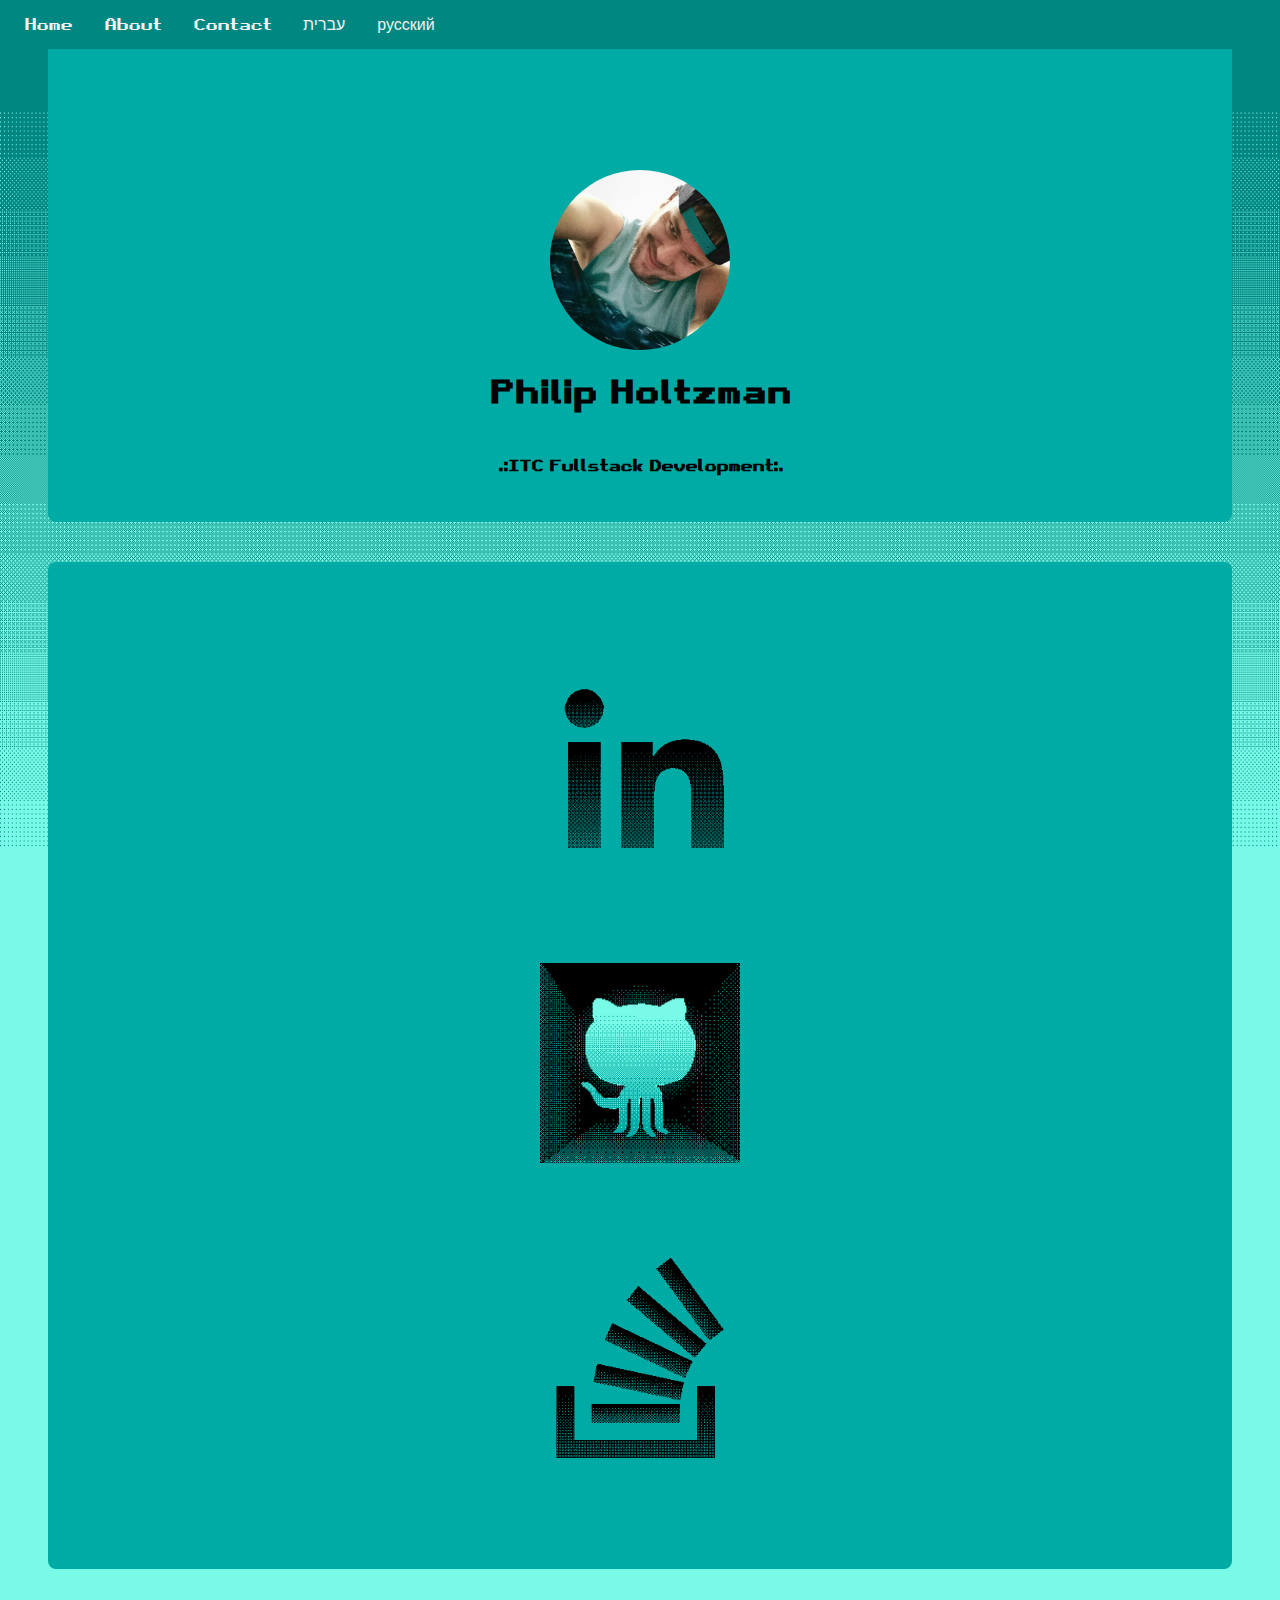
==== index.html @ ee4e6e2a "first message" ====
<!DOCTYPE html>
<html lang="en">
  <head>
    <title>ITC Precourse</title>
    <link href="./css/style.css" rel="stylesheet" />
  </head>
  <body>
    <section>
      <div class="navbar">
        <a href="index.html">Home</a>
        <a href="/pages/about.html">About</a>
        <a href="/pages/contact.html">Contact</a>
        <a href="#hebrew">עברית</a>
        <a href="#russian">русский</a>
        <! TODO: add hebrew + russian >
      </div>


      <div class="card">
        <br>
        <br>
        <br>
        <br>
        <br>

        <img
          id="profile-image"
          src="./images/profile.jpg"
          alt=".:Israel Tech Challenge:."
          class="profile-image"
          onmouseover="this.src='/images/profile2.jpg'"
          onmouseout="this.src='/images/profile.jpg'"
        />

        <h1 id="profile-name">Philip Holtzman</h1>
        <h4>.:ITC Fullstack Development:.</h4>
      </div>

      <div class="card">
        <ul>
          <div class="card">
          <a href="https://www.linkedin.com/in/poisonarena/">
          <img src="/images/li2.png" width="200" height="200" alt="" srcset="" onmouseover="this.src='/images/li1.png'" onmouseout="this.src='/images/li2.png'" >
          </a>
          </div>

          <div class="card">
          <a href="https://github.com/PhilipHoltzman">
          <img src="/images/github_icon.png" width="200" height="200" alt="" srcset="" onmouseover="this.src='/images/github_icon2.png'" onmouseout="this.src='/images/github_icon.png'" >
          </a>
          </div>

          <div class="card">
          <a href="https://stackoverflow.com/users/edit/2865181">
          <img src="/images/stackoverflow_icon.png" width="200" height="200" alt="" srcset="" onmouseover="this.src='/images/stackoverflow_icon2.png'" onmouseout="this.src='/images/stackoverflow_icon.png'" >
          </a>
          </div>
        </ul> 
      </div>
    </section>
    <footer>
      <div>&#169; Israel Tech Challenge</div>
      
    </footer>
    <script src="./js/main.js"></script>
  </body>
</html>


<!
TODO:  

Step 5, 9 10

Swap BG image depending if in mobile mode

>
---- css/style.css ----
* {
  box-sizing: border-box;
}

@font-face {
  font-family: 'retro_gamingregular';
  src: url('retro_gaming-webfont.woff2') format('woff2'),
       url('retro_gaming-webfont.woff') format('woff');
  font-weight: normal;
  font-style: normal;

}



/* The navigation bar */
.navbar {
  overflow: hidden;
  background-color: rgb(0, 135, 130);
  position: fixed; /* Set the navbar to fixed position */
  top: 0; /* Position the navbar at the top of the page */
  width: 100%; /* Full width */
}

/* Links inside the navbar */
.navbar a {
  float: left;
  display: block;
  color: #f2f2f2;
  text-align: center;
  padding: 14px 16px;
  text-decoration: none;
}

/* Change background on mouse-over */
.navbar a:hover {
  background: rgb(120,250,230);
  color: black;
  
}


body {
  background-color: rgb(120,250,230);
  background-image: url('/images/bg.png');
  background-repeat: no-repeat;
  background-attachment: fixed;
  background-size: 100% 100%;
  background-image: linear-gradient(to Ttop, rgb(120, 250, 230), white);
  font-family: 'retro_gamingregular', sans-serif;
  height: 100vh;
}

ul {
  padding:0;
  width:100%;
  text-align:center;
}


.card {
  align-items: center;
  background-color: rgb(0, 170, 165);
  border-radius: 8px;
  display: flex;
  flex-direction: column;
  justify-content: center;
  margin: 40px;
  padding: 25px;
}

.nav-item {
  align-self: flex-end;
  color: #3d6ded;
}

.page-wrapper {
  align-items: center;
  flex-direction: column;
  display: flex;
  justify-content: center;
}

.profile-image {
  border-radius: 50%;
  height: 180px;
  width: 180px;
}

/* slideshow stuff --------------------------------------------------------------------------- */

* {box-sizing:border-box}

/* Slideshow container */
.slideshow-container {
  max-width: 1000px;
  position: relative;
  margin: auto;
}

/* Hide the images by default */
.mySlides {
  display: none;
}

/* Next & previous buttons */
.prev, .next {
  cursor: pointer;
  position: absolute;
  top: 50%;
  width: auto;
  margin-top: -22px;
  padding: 16px;
  color: white;
  font-weight: bold;
  font-size: 18px;
  transition: 0.6s ease;
  border-radius: 0 3px 3px 0;
  user-select: none;
}

/* Position the "next button" to the right */
.next {
  right: 0;
  border-radius: 3px 0 0 3px;
}

/* On hover, add a black background color with a little bit see-through */
.prev:hover, .next:hover {
  background-color: rgba(12, 122, 126, 0.8);
}

/* Caption text */
.text {
  color: #000000;
  font-size: 15px;
  padding: 8px 12px;
  position: absolute;
  bottom: 8px;
  width: 100%;
  text-align: center;
}

/* Number text (1/3 etc) */
.numbertext {
  color: #000000;
  font-size: 12px;
  padding: 8px 12px;
  position: absolute;
  top: 0;
}

/* The dots/bullets/indicators */
.dot {
  cursor: pointer;
  height: 15px;
  width: 15px;
  margin: 0 2px;
  background-color: #bbb;
  border-radius: 50%;
  display: inline-block;
  transition: background-color 0.6s ease;
}

.active, .dot:hover {
  background-color: #717171;
}

/* Fading animation */
.fade {
  animation-name: fade;
  animation-duration: 1.5s;
}

@keyframes fade {
  from {opacity: .4}
  to {opacity: 1}
}
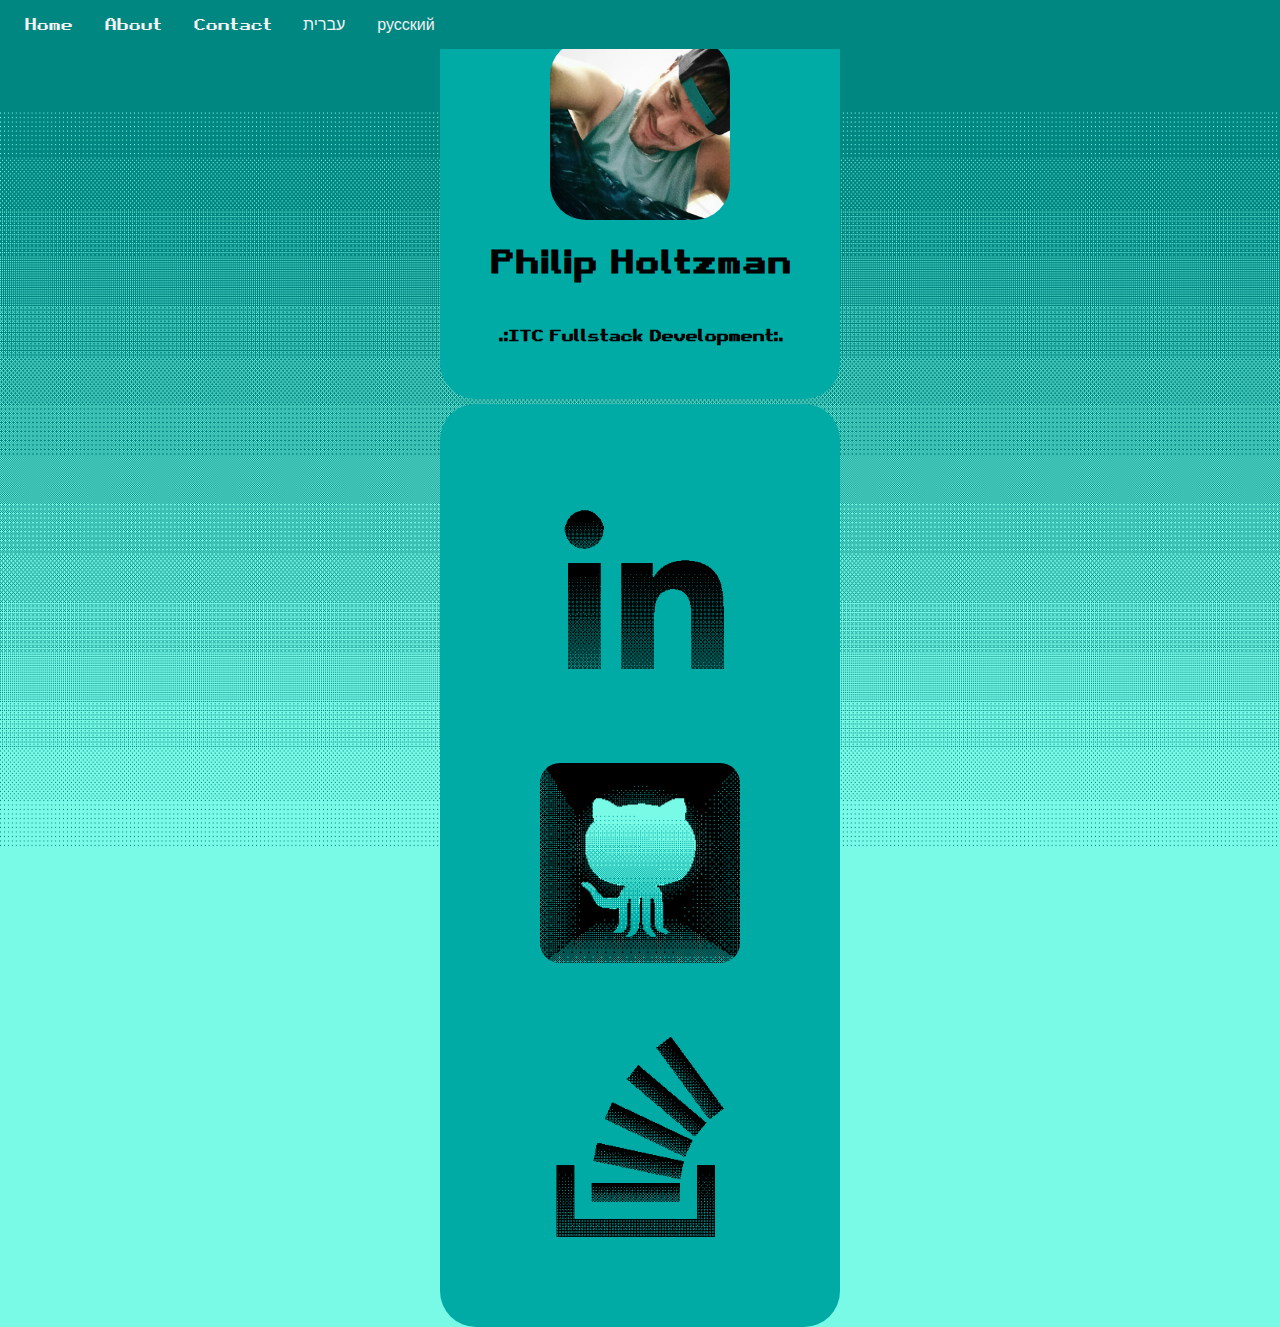
==== commit 4fa7330c: "-A" ====
--- a/index.html
+++ b/index.html
@@ -2,6 +2,7 @@
 <html lang="en">
   <head>
     <title>ITC Precourse</title>
+    <link rel="icon" type="image/x-icon" href="/images/favicon.ico">
     <link href="./css/style.css" rel="stylesheet" />
   </head>
   <body>
@@ -17,12 +18,6 @@
 
 
       <div class="card">
-        <br>
-        <br>
-        <br>
-        <br>
-        <br>
-
         <img
           id="profile-image"
           src="./images/profile.jpg"
@@ -35,37 +30,61 @@
         <h1 id="profile-name">Philip Holtzman</h1>
         <h4>.:ITC Fullstack Development:.</h4>
       </div>
-
       <div class="card">
         <ul>
-          <div class="card">
-          <a href="https://www.linkedin.com/in/poisonarena/">
-          <img src="/images/li2.png" width="200" height="200" alt="" srcset="" onmouseover="this.src='/images/li1.png'" onmouseout="this.src='/images/li2.png'" >
-          </a>
+          <div class="card"> <! -- Added new tab functionality and prev tab hijack protection -->
+            <a href="https://www.linkedin.com/in/poisonarena/" target="_blank" rel="noopener noreferrer">
+              <img 
+                class="linkImage"
+                src="/images/li2.png"
+                width="200"
+                height="200"
+                alt=""
+                srcset=""
+                onmouseover="this.src='/images/li1.png'"
+                onmouseout="this.src='/images/li2.png'"
+              />
+            </a>
           </div>
 
           <div class="card">
-          <a href="https://github.com/PhilipHoltzman">
-          <img src="/images/github_icon.png" width="200" height="200" alt="" srcset="" onmouseover="this.src='/images/github_icon2.png'" onmouseout="this.src='/images/github_icon.png'" >
-          </a>
+            <a href="https://github.com/PhilipHoltzman" target="_blank" rel="noopener noreferrer">
+              <img
+                class="linkImage"
+                src="/images/github_icon.png"
+                width="200"
+                height="200"
+                alt=""
+                srcset=""
+                onmouseover="this.src='/images/github_icon2.png'"
+                onmouseout="this.src='/images/github_icon.png'"
+              />
+            </a>
           </div>
 
           <div class="card">
-          <a href="https://stackoverflow.com/users/edit/2865181">
-          <img src="/images/stackoverflow_icon.png" width="200" height="200" alt="" srcset="" onmouseover="this.src='/images/stackoverflow_icon2.png'" onmouseout="this.src='/images/stackoverflow_icon.png'" >
-          </a>
+            <a href="https://stackoverflow.com/users/edit/2865181" target="_blank" rel="noopener noreferrer">
+              <img
+                class="linkImage"
+                src="/images/stackoverflow_icon.png"
+                width="200"
+                height="200"
+                alt=""
+                srcset=""
+                onmouseover="this.src='/images/stackoverflow_icon2.png'"
+                onmouseout="this.src='/images/stackoverflow_icon.png'"
+              />
+            </a>
           </div>
-        </ul> 
+        </ul>
       </div>
     </section>
     <footer>
-      <div>&#169; Israel Tech Challenge</div>
-      
+      <p id="footermsg"></p>
     </footer>
-    <script src="./js/main.js"></script>
+    <script src="./js/footer.js"></script>
   </body>
 </html>
-
 
 <!
 TODO:  
@@ -75,4 +94,3 @@
 Swap BG image depending if in mobile mode
 
 >
-
--- a/css/style.css
+++ b/css/style.css
@@ -3,15 +3,12 @@
 }
 
 @font-face {
-  font-family: 'retro_gamingregular';
-  src: url('retro_gaming-webfont.woff2') format('woff2'),
-       url('retro_gaming-webfont.woff') format('woff');
+  font-family: "retro_gamingregular";
+  src: url("retro_gaming-webfont.woff2") format("woff2"),
+    url("retro_gaming-webfont.woff") format("woff");
   font-weight: normal;
   font-style: normal;
-
 }
-
-
 
 /* The navigation bar */
 .navbar {
@@ -34,39 +31,38 @@
 
 /* Change background on mouse-over */
 .navbar a:hover {
-  background: rgb(120,250,230);
+  background: rgb(120, 250, 230);
   color: black;
   
 }
 
-
 body {
-  background-color: rgb(120,250,230);
-  background-image: url('/images/bg.png');
+  background-color: rgb(120, 250, 230);
+  background-image: url("/images/bg.png");
   background-repeat: no-repeat;
   background-attachment: fixed;
   background-size: 100% 100%;
   background-image: linear-gradient(to Ttop, rgb(120, 250, 230), white);
-  font-family: 'retro_gamingregular', sans-serif;
+  font-family: "retro_gamingregular", sans-serif;
   height: 100vh;
 }
 
 ul {
-  padding:0;
-  width:100%;
-  text-align:center;
+  padding: 0;
+  width: 100%;
+  text-align: center;
 }
-
 
 .card {
   align-items: center;
   background-color: rgb(0, 170, 165);
-  border-radius: 8px;
+  border-radius: 36px;
   display: flex;
   flex-direction: column;
   justify-content: center;
-  margin: 40px;
-  padding: 25px;
+  margin: 5px auto;
+  padding: 32px;
+  max-width: 400px;
 }
 
 .nav-item {
@@ -82,97 +78,94 @@
 }
 
 .profile-image {
-  border-radius: 50%;
+  border-radius: 20%;
   height: 180px;
   width: 180px;
 }
 
-/* slideshow stuff --------------------------------------------------------------------------- */
-
-* {box-sizing:border-box}
-
-/* Slideshow container */
-.slideshow-container {
-  max-width: 1000px;
-  position: relative;
-  margin: auto;
+.profile-image:active {
+  transform: translateY(1px);
+  transform: rotate(0.05turn);
+  transform: scale(0.98, 0.98);
 }
 
-/* Hide the images by default */
-.mySlides {
-  display: none;
+/* added a link image class to animate buttons on click, on hover remains in html */
+
+.linkImage{
+  border-radius: 10%;
+  height: 200px;
+  width: 200px;
 }
 
-/* Next & previous buttons */
-.prev, .next {
-  cursor: pointer;
-  position: absolute;
-  top: 50%;
-  width: auto;
-  margin-top: -22px;
-  padding: 16px;
-  color: white;
-  font-weight: bold;
-  font-size: 18px;
-  transition: 0.6s ease;
-  border-radius: 0 3px 3px 0;
-  user-select: none;
+.linkImage:active {
+  transform: scale(1.05, 1.05);
 }
 
-/* Position the "next button" to the right */
-.next {
-  right: 0;
-  border-radius: 3px 0 0 3px;
+.gallery-image {
+  display: none;
+  max-height: 600px;
 }
 
-/* On hover, add a black background color with a little bit see-through */
-.prev:hover, .next:hover {
-  background-color: rgba(12, 122, 126, 0.8);
+.active {
+  display: block;
 }
 
-/* Caption text */
-.text {
-  color: #000000;
-  font-size: 15px;
-  padding: 8px 12px;
-  position: absolute;
-  bottom: 8px;
+.image-gallery {
   width: 100%;
-  text-align: center;
+  display: flex;
+  justify-content: center;
+  align-items: center;
 }
 
-/* Number text (1/3 etc) */
-.numbertext {
-  color: #000000;
-  font-size: 12px;
-  padding: 8px 12px;
-  position: absolute;
-  top: 0;
+.btns {
+  width: 100%;
+  display: flex;
+  justify-content: center;
+  align-items: center;
 }
 
-/* The dots/bullets/indicators */
-.dot {
+.btn {
+  background-color: rgb(0, 170, 165);
+  color: white;
+  font-size: 20px;
+  padding: 5px 20px;
+  border-color: transparent;
+  border-radius: 4px;
   cursor: pointer;
-  height: 15px;
-  width: 15px;
-  margin: 0 2px;
-  background-color: #bbb;
-  border-radius: 50%;
-  display: inline-block;
-  transition: background-color 0.6s ease;
+}
+.btn:active {
+  background-color: rgb(0, 170, 165);
+  color: white;
+  font-size: 20px;
+  padding: 5px 20px;
+  border-color: transparent;
+  border-radius: 4px;
+  cursor: pointer;
+  transform: translateY(1px);
+  transform: rotate(0.1turn);
+  transform: scale(0.95, 0.95);
 }
 
-.active, .dot:hover {
-  background-color: #717171;
+.contactbtn {
+  background-color: rgb(0, 135, 130);
+  color: white;
+  font-size: 20px;
+  padding: 5px 20px;
+  border-color: transparent;
+  border-radius: 4px;
+  cursor: pointer;
 }
 
-/* Fading animation */
-.fade {
-  animation-name: fade;
-  animation-duration: 1.5s;
+.prev {
+  margin-right: 15px;
 }
 
-@keyframes fade {
-  from {opacity: .4}
-  to {opacity: 1}
-}+.btn:disabled {
+  background-color: rgb(45, 93, 86);
+  cursor: not-allowed;
+}
+
+.contactbtn:disabled {
+  background-color: rgb(45, 93, 86);
+  cursor: not-allowed;
+}
